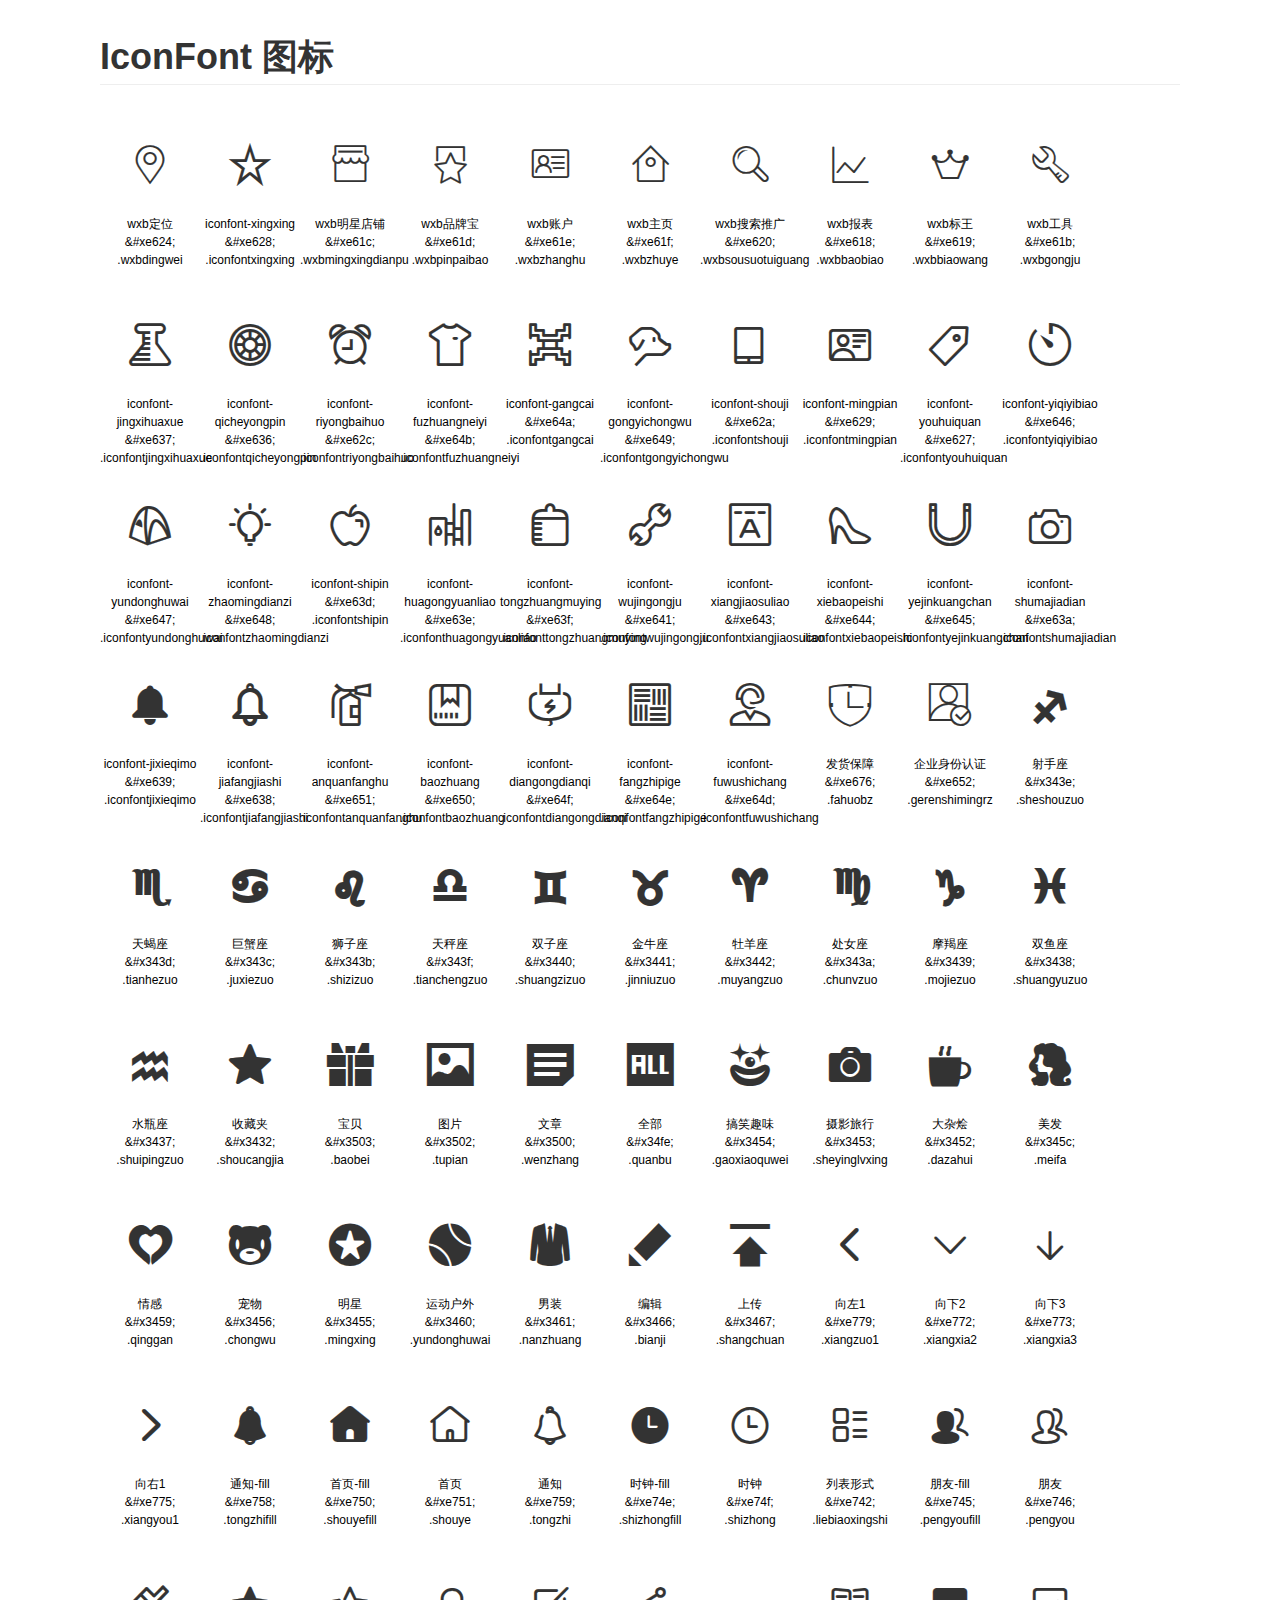
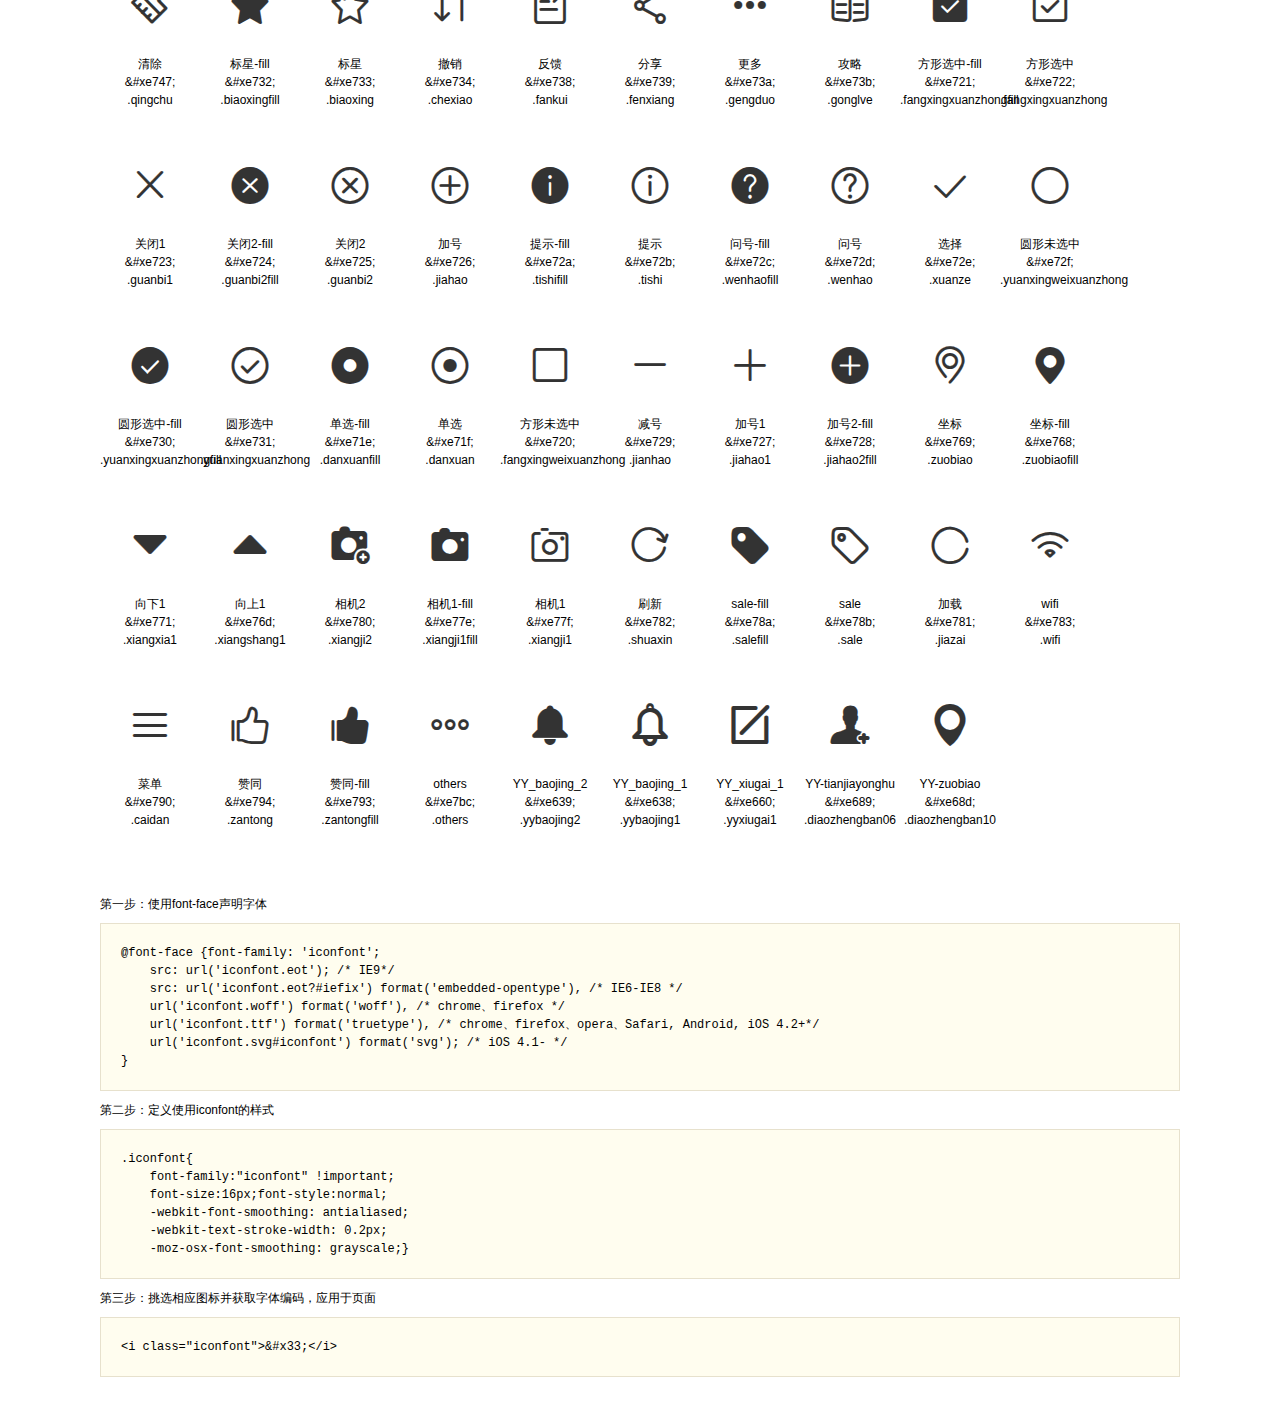
==== web-module/src/main/webapp/asset/css/font/iconfont/demo.html @ 0ee5f300 "alibaba 矢量图标" ====
<!DOCTYPE html>
<html>
<head>
    <meta charset="utf-8"/>
    <title>IconFont</title>
    <link rel="stylesheet" href="demo.css">
    <link rel="stylesheet" href="iconfont.css">
</head>
<body>
    <div class="main">
        <h1>IconFont 图标</h1>
        <ul class="icon_lists clear">
            
                <li>
                <i class="icon iconfont">&#xe624;</i>
                    <div class="name">wxb定位</div>
                    <div class="code">&amp;#xe624;</div>
                    <div class="fontclass">.wxbdingwei</div>
                </li>
            
                <li>
                <i class="icon iconfont">&#xe628;</i>
                    <div class="name">iconfont-xingxing</div>
                    <div class="code">&amp;#xe628;</div>
                    <div class="fontclass">.iconfontxingxing</div>
                </li>
            
                <li>
                <i class="icon iconfont">&#xe61c;</i>
                    <div class="name">wxb明星店铺</div>
                    <div class="code">&amp;#xe61c;</div>
                    <div class="fontclass">.wxbmingxingdianpu</div>
                </li>
            
                <li>
                <i class="icon iconfont">&#xe61d;</i>
                    <div class="name">wxb品牌宝</div>
                    <div class="code">&amp;#xe61d;</div>
                    <div class="fontclass">.wxbpinpaibao</div>
                </li>
            
                <li>
                <i class="icon iconfont">&#xe61e;</i>
                    <div class="name">wxb账户</div>
                    <div class="code">&amp;#xe61e;</div>
                    <div class="fontclass">.wxbzhanghu</div>
                </li>
            
                <li>
                <i class="icon iconfont">&#xe61f;</i>
                    <div class="name">wxb主页</div>
                    <div class="code">&amp;#xe61f;</div>
                    <div class="fontclass">.wxbzhuye</div>
                </li>
            
                <li>
                <i class="icon iconfont">&#xe620;</i>
                    <div class="name">wxb搜索推广</div>
                    <div class="code">&amp;#xe620;</div>
                    <div class="fontclass">.wxbsousuotuiguang</div>
                </li>
            
                <li>
                <i class="icon iconfont">&#xe618;</i>
                    <div class="name">wxb报表</div>
                    <div class="code">&amp;#xe618;</div>
                    <div class="fontclass">.wxbbaobiao</div>
                </li>
            
                <li>
                <i class="icon iconfont">&#xe619;</i>
                    <div class="name">wxb标王</div>
                    <div class="code">&amp;#xe619;</div>
                    <div class="fontclass">.wxbbiaowang</div>
                </li>
            
                <li>
                <i class="icon iconfont">&#xe61b;</i>
                    <div class="name">wxb工具</div>
                    <div class="code">&amp;#xe61b;</div>
                    <div class="fontclass">.wxbgongju</div>
                </li>
            
                <li>
                <i class="icon iconfont">&#xe637;</i>
                    <div class="name">iconfont-jingxihuaxue</div>
                    <div class="code">&amp;#xe637;</div>
                    <div class="fontclass">.iconfontjingxihuaxue</div>
                </li>
            
                <li>
                <i class="icon iconfont">&#xe636;</i>
                    <div class="name">iconfont-qicheyongpin</div>
                    <div class="code">&amp;#xe636;</div>
                    <div class="fontclass">.iconfontqicheyongpin</div>
                </li>
            
                <li>
                <i class="icon iconfont">&#xe62c;</i>
                    <div class="name">iconfont-riyongbaihuo</div>
                    <div class="code">&amp;#xe62c;</div>
                    <div class="fontclass">.iconfontriyongbaihuo</div>
                </li>
            
                <li>
                <i class="icon iconfont">&#xe64b;</i>
                    <div class="name">iconfont-fuzhuangneiyi</div>
                    <div class="code">&amp;#xe64b;</div>
                    <div class="fontclass">.iconfontfuzhuangneiyi</div>
                </li>
            
                <li>
                <i class="icon iconfont">&#xe64a;</i>
                    <div class="name">iconfont-gangcai</div>
                    <div class="code">&amp;#xe64a;</div>
                    <div class="fontclass">.iconfontgangcai</div>
                </li>
            
                <li>
                <i class="icon iconfont">&#xe649;</i>
                    <div class="name">iconfont-gongyichongwu</div>
                    <div class="code">&amp;#xe649;</div>
                    <div class="fontclass">.iconfontgongyichongwu</div>
                </li>
            
                <li>
                <i class="icon iconfont">&#xe62a;</i>
                    <div class="name">iconfont-shouji</div>
                    <div class="code">&amp;#xe62a;</div>
                    <div class="fontclass">.iconfontshouji</div>
                </li>
            
                <li>
                <i class="icon iconfont">&#xe629;</i>
                    <div class="name">iconfont-mingpian</div>
                    <div class="code">&amp;#xe629;</div>
                    <div class="fontclass">.iconfontmingpian</div>
                </li>
            
                <li>
                <i class="icon iconfont">&#xe627;</i>
                    <div class="name">iconfont-youhuiquan</div>
                    <div class="code">&amp;#xe627;</div>
                    <div class="fontclass">.iconfontyouhuiquan</div>
                </li>
            
                <li>
                <i class="icon iconfont">&#xe646;</i>
                    <div class="name">iconfont-yiqiyibiao</div>
                    <div class="code">&amp;#xe646;</div>
                    <div class="fontclass">.iconfontyiqiyibiao</div>
                </li>
            
                <li>
                <i class="icon iconfont">&#xe647;</i>
                    <div class="name">iconfont-yundonghuwai</div>
                    <div class="code">&amp;#xe647;</div>
                    <div class="fontclass">.iconfontyundonghuwai</div>
                </li>
            
                <li>
                <i class="icon iconfont">&#xe648;</i>
                    <div class="name">iconfont-zhaomingdianzi</div>
                    <div class="code">&amp;#xe648;</div>
                    <div class="fontclass">.iconfontzhaomingdianzi</div>
                </li>
            
                <li>
                <i class="icon iconfont">&#xe63d;</i>
                    <div class="name">iconfont-shipin</div>
                    <div class="code">&amp;#xe63d;</div>
                    <div class="fontclass">.iconfontshipin</div>
                </li>
            
                <li>
                <i class="icon iconfont">&#xe63e;</i>
                    <div class="name">iconfont-huagongyuanliao</div>
                    <div class="code">&amp;#xe63e;</div>
                    <div class="fontclass">.iconfonthuagongyuanliao</div>
                </li>
            
                <li>
                <i class="icon iconfont">&#xe63f;</i>
                    <div class="name">iconfont-tongzhuangmuying</div>
                    <div class="code">&amp;#xe63f;</div>
                    <div class="fontclass">.iconfonttongzhuangmuying</div>
                </li>
            
                <li>
                <i class="icon iconfont">&#xe641;</i>
                    <div class="name">iconfont-wujingongju</div>
                    <div class="code">&amp;#xe641;</div>
                    <div class="fontclass">.iconfontwujingongju</div>
                </li>
            
                <li>
                <i class="icon iconfont">&#xe643;</i>
                    <div class="name">iconfont-xiangjiaosuliao</div>
                    <div class="code">&amp;#xe643;</div>
                    <div class="fontclass">.iconfontxiangjiaosuliao</div>
                </li>
            
                <li>
                <i class="icon iconfont">&#xe644;</i>
                    <div class="name">iconfont-xiebaopeishi</div>
                    <div class="code">&amp;#xe644;</div>
                    <div class="fontclass">.iconfontxiebaopeishi</div>
                </li>
            
                <li>
                <i class="icon iconfont">&#xe645;</i>
                    <div class="name">iconfont-yejinkuangchan</div>
                    <div class="code">&amp;#xe645;</div>
                    <div class="fontclass">.iconfontyejinkuangchan</div>
                </li>
            
                <li>
                <i class="icon iconfont">&#xe63a;</i>
                    <div class="name">iconfont-shumajiadian</div>
                    <div class="code">&amp;#xe63a;</div>
                    <div class="fontclass">.iconfontshumajiadian</div>
                </li>
            
                <li>
                <i class="icon iconfont">&#xe639;</i>
                    <div class="name">iconfont-jixieqimo</div>
                    <div class="code">&amp;#xe639;</div>
                    <div class="fontclass">.iconfontjixieqimo</div>
                </li>
            
                <li>
                <i class="icon iconfont">&#xe638;</i>
                    <div class="name">iconfont-jiafangjiashi</div>
                    <div class="code">&amp;#xe638;</div>
                    <div class="fontclass">.iconfontjiafangjiashi</div>
                </li>
            
                <li>
                <i class="icon iconfont">&#xe651;</i>
                    <div class="name">iconfont-anquanfanghu</div>
                    <div class="code">&amp;#xe651;</div>
                    <div class="fontclass">.iconfontanquanfanghu</div>
                </li>
            
                <li>
                <i class="icon iconfont">&#xe650;</i>
                    <div class="name">iconfont-baozhuang</div>
                    <div class="code">&amp;#xe650;</div>
                    <div class="fontclass">.iconfontbaozhuang</div>
                </li>
            
                <li>
                <i class="icon iconfont">&#xe64f;</i>
                    <div class="name">iconfont-diangongdianqi</div>
                    <div class="code">&amp;#xe64f;</div>
                    <div class="fontclass">.iconfontdiangongdianqi</div>
                </li>
            
                <li>
                <i class="icon iconfont">&#xe64e;</i>
                    <div class="name">iconfont-fangzhipige</div>
                    <div class="code">&amp;#xe64e;</div>
                    <div class="fontclass">.iconfontfangzhipige</div>
                </li>
            
                <li>
                <i class="icon iconfont">&#xe64d;</i>
                    <div class="name">iconfont-fuwushichang</div>
                    <div class="code">&amp;#xe64d;</div>
                    <div class="fontclass">.iconfontfuwushichang</div>
                </li>
            
                <li>
                <i class="icon iconfont">&#xe676;</i>
                    <div class="name">发货保障</div>
                    <div class="code">&amp;#xe676;</div>
                    <div class="fontclass">.fahuobz</div>
                </li>
            
                <li>
                <i class="icon iconfont">&#xe652;</i>
                    <div class="name">企业身份认证</div>
                    <div class="code">&amp;#xe652;</div>
                    <div class="fontclass">.gerenshimingrz</div>
                </li>
            
                <li>
                <i class="icon iconfont">&#x343e;</i>
                    <div class="name">射手座</div>
                    <div class="code">&amp;#x343e;</div>
                    <div class="fontclass">.sheshouzuo</div>
                </li>
            
                <li>
                <i class="icon iconfont">&#x343d;</i>
                    <div class="name">天蝎座</div>
                    <div class="code">&amp;#x343d;</div>
                    <div class="fontclass">.tianhezuo</div>
                </li>
            
                <li>
                <i class="icon iconfont">&#x343c;</i>
                    <div class="name">巨蟹座</div>
                    <div class="code">&amp;#x343c;</div>
                    <div class="fontclass">.juxiezuo</div>
                </li>
            
                <li>
                <i class="icon iconfont">&#x343b;</i>
                    <div class="name">狮子座</div>
                    <div class="code">&amp;#x343b;</div>
                    <div class="fontclass">.shizizuo</div>
                </li>
            
                <li>
                <i class="icon iconfont">&#x343f;</i>
                    <div class="name">天秤座</div>
                    <div class="code">&amp;#x343f;</div>
                    <div class="fontclass">.tianchengzuo</div>
                </li>
            
                <li>
                <i class="icon iconfont">&#x3440;</i>
                    <div class="name">双子座</div>
                    <div class="code">&amp;#x3440;</div>
                    <div class="fontclass">.shuangzizuo</div>
                </li>
            
                <li>
                <i class="icon iconfont">&#x3441;</i>
                    <div class="name">金牛座</div>
                    <div class="code">&amp;#x3441;</div>
                    <div class="fontclass">.jinniuzuo</div>
                </li>
            
                <li>
                <i class="icon iconfont">&#x3442;</i>
                    <div class="name">牡羊座</div>
                    <div class="code">&amp;#x3442;</div>
                    <div class="fontclass">.muyangzuo</div>
                </li>
            
                <li>
                <i class="icon iconfont">&#x343a;</i>
                    <div class="name">处女座</div>
                    <div class="code">&amp;#x343a;</div>
                    <div class="fontclass">.chunvzuo</div>
                </li>
            
                <li>
                <i class="icon iconfont">&#x3439;</i>
                    <div class="name">摩羯座</div>
                    <div class="code">&amp;#x3439;</div>
                    <div class="fontclass">.mojiezuo</div>
                </li>
            
                <li>
                <i class="icon iconfont">&#x3438;</i>
                    <div class="name">双鱼座</div>
                    <div class="code">&amp;#x3438;</div>
                    <div class="fontclass">.shuangyuzuo</div>
                </li>
            
                <li>
                <i class="icon iconfont">&#x3437;</i>
                    <div class="name">水瓶座</div>
                    <div class="code">&amp;#x3437;</div>
                    <div class="fontclass">.shuipingzuo</div>
                </li>
            
                <li>
                <i class="icon iconfont">&#x3432;</i>
                    <div class="name">收藏夹</div>
                    <div class="code">&amp;#x3432;</div>
                    <div class="fontclass">.shoucangjia</div>
                </li>
            
                <li>
                <i class="icon iconfont">&#x3503;</i>
                    <div class="name">宝贝</div>
                    <div class="code">&amp;#x3503;</div>
                    <div class="fontclass">.baobei</div>
                </li>
            
                <li>
                <i class="icon iconfont">&#x3502;</i>
                    <div class="name">图片</div>
                    <div class="code">&amp;#x3502;</div>
                    <div class="fontclass">.tupian</div>
                </li>
            
                <li>
                <i class="icon iconfont">&#x3500;</i>
                    <div class="name">文章</div>
                    <div class="code">&amp;#x3500;</div>
                    <div class="fontclass">.wenzhang</div>
                </li>
            
                <li>
                <i class="icon iconfont">&#x34fe;</i>
                    <div class="name">全部</div>
                    <div class="code">&amp;#x34fe;</div>
                    <div class="fontclass">.quanbu</div>
                </li>
            
                <li>
                <i class="icon iconfont">&#x3454;</i>
                    <div class="name">搞笑趣味</div>
                    <div class="code">&amp;#x3454;</div>
                    <div class="fontclass">.gaoxiaoquwei</div>
                </li>
            
                <li>
                <i class="icon iconfont">&#x3453;</i>
                    <div class="name">摄影旅行</div>
                    <div class="code">&amp;#x3453;</div>
                    <div class="fontclass">.sheyinglvxing</div>
                </li>
            
                <li>
                <i class="icon iconfont">&#x3452;</i>
                    <div class="name">大杂烩</div>
                    <div class="code">&amp;#x3452;</div>
                    <div class="fontclass">.dazahui</div>
                </li>
            
                <li>
                <i class="icon iconfont">&#x345c;</i>
                    <div class="name">美发</div>
                    <div class="code">&amp;#x345c;</div>
                    <div class="fontclass">.meifa</div>
                </li>
            
                <li>
                <i class="icon iconfont">&#x3459;</i>
                    <div class="name">情感</div>
                    <div class="code">&amp;#x3459;</div>
                    <div class="fontclass">.qinggan</div>
                </li>
            
                <li>
                <i class="icon iconfont">&#x3456;</i>
                    <div class="name">宠物</div>
                    <div class="code">&amp;#x3456;</div>
                    <div class="fontclass">.chongwu</div>
                </li>
            
                <li>
                <i class="icon iconfont">&#x3455;</i>
                    <div class="name">明星</div>
                    <div class="code">&amp;#x3455;</div>
                    <div class="fontclass">.mingxing</div>
                </li>
            
                <li>
                <i class="icon iconfont">&#x3460;</i>
                    <div class="name">运动户外</div>
                    <div class="code">&amp;#x3460;</div>
                    <div class="fontclass">.yundonghuwai</div>
                </li>
            
                <li>
                <i class="icon iconfont">&#x3461;</i>
                    <div class="name">男装</div>
                    <div class="code">&amp;#x3461;</div>
                    <div class="fontclass">.nanzhuang</div>
                </li>
            
                <li>
                <i class="icon iconfont">&#x3466;</i>
                    <div class="name">编辑</div>
                    <div class="code">&amp;#x3466;</div>
                    <div class="fontclass">.bianji</div>
                </li>
            
                <li>
                <i class="icon iconfont">&#x3467;</i>
                    <div class="name">上传</div>
                    <div class="code">&amp;#x3467;</div>
                    <div class="fontclass">.shangchuan</div>
                </li>
            
                <li>
                <i class="icon iconfont">&#xe779;</i>
                    <div class="name">向左1</div>
                    <div class="code">&amp;#xe779;</div>
                    <div class="fontclass">.xiangzuo1</div>
                </li>
            
                <li>
                <i class="icon iconfont">&#xe772;</i>
                    <div class="name">向下2</div>
                    <div class="code">&amp;#xe772;</div>
                    <div class="fontclass">.xiangxia2</div>
                </li>
            
                <li>
                <i class="icon iconfont">&#xe773;</i>
                    <div class="name">向下3</div>
                    <div class="code">&amp;#xe773;</div>
                    <div class="fontclass">.xiangxia3</div>
                </li>
            
                <li>
                <i class="icon iconfont">&#xe775;</i>
                    <div class="name">向右1</div>
                    <div class="code">&amp;#xe775;</div>
                    <div class="fontclass">.xiangyou1</div>
                </li>
            
                <li>
                <i class="icon iconfont">&#xe758;</i>
                    <div class="name">通知-fill</div>
                    <div class="code">&amp;#xe758;</div>
                    <div class="fontclass">.tongzhifill</div>
                </li>
            
                <li>
                <i class="icon iconfont">&#xe750;</i>
                    <div class="name">首页-fill</div>
                    <div class="code">&amp;#xe750;</div>
                    <div class="fontclass">.shouyefill</div>
                </li>
            
                <li>
                <i class="icon iconfont">&#xe751;</i>
                    <div class="name">首页</div>
                    <div class="code">&amp;#xe751;</div>
                    <div class="fontclass">.shouye</div>
                </li>
            
                <li>
                <i class="icon iconfont">&#xe759;</i>
                    <div class="name">通知</div>
                    <div class="code">&amp;#xe759;</div>
                    <div class="fontclass">.tongzhi</div>
                </li>
            
                <li>
                <i class="icon iconfont">&#xe74e;</i>
                    <div class="name">时钟-fill</div>
                    <div class="code">&amp;#xe74e;</div>
                    <div class="fontclass">.shizhongfill</div>
                </li>
            
                <li>
                <i class="icon iconfont">&#xe74f;</i>
                    <div class="name">时钟</div>
                    <div class="code">&amp;#xe74f;</div>
                    <div class="fontclass">.shizhong</div>
                </li>
            
                <li>
                <i class="icon iconfont">&#xe742;</i>
                    <div class="name">列表形式</div>
                    <div class="code">&amp;#xe742;</div>
                    <div class="fontclass">.liebiaoxingshi</div>
                </li>
            
                <li>
                <i class="icon iconfont">&#xe745;</i>
                    <div class="name">朋友-fill</div>
                    <div class="code">&amp;#xe745;</div>
                    <div class="fontclass">.pengyoufill</div>
                </li>
            
                <li>
                <i class="icon iconfont">&#xe746;</i>
                    <div class="name">朋友</div>
                    <div class="code">&amp;#xe746;</div>
                    <div class="fontclass">.pengyou</div>
                </li>
            
                <li>
                <i class="icon iconfont">&#xe747;</i>
                    <div class="name">清除</div>
                    <div class="code">&amp;#xe747;</div>
                    <div class="fontclass">.qingchu</div>
                </li>
            
                <li>
                <i class="icon iconfont">&#xe732;</i>
                    <div class="name">标星-fill</div>
                    <div class="code">&amp;#xe732;</div>
                    <div class="fontclass">.biaoxingfill</div>
                </li>
            
                <li>
                <i class="icon iconfont">&#xe733;</i>
                    <div class="name">标星</div>
                    <div class="code">&amp;#xe733;</div>
                    <div class="fontclass">.biaoxing</div>
                </li>
            
                <li>
                <i class="icon iconfont">&#xe734;</i>
                    <div class="name">撤销</div>
                    <div class="code">&amp;#xe734;</div>
                    <div class="fontclass">.chexiao</div>
                </li>
            
                <li>
                <i class="icon iconfont">&#xe738;</i>
                    <div class="name">反馈</div>
                    <div class="code">&amp;#xe738;</div>
                    <div class="fontclass">.fankui</div>
                </li>
            
                <li>
                <i class="icon iconfont">&#xe739;</i>
                    <div class="name">分享</div>
                    <div class="code">&amp;#xe739;</div>
                    <div class="fontclass">.fenxiang</div>
                </li>
            
                <li>
                <i class="icon iconfont">&#xe73a;</i>
                    <div class="name">更多</div>
                    <div class="code">&amp;#xe73a;</div>
                    <div class="fontclass">.gengduo</div>
                </li>
            
                <li>
                <i class="icon iconfont">&#xe73b;</i>
                    <div class="name">攻略</div>
                    <div class="code">&amp;#xe73b;</div>
                    <div class="fontclass">.gonglve</div>
                </li>
            
                <li>
                <i class="icon iconfont">&#xe721;</i>
                    <div class="name">方形选中-fill</div>
                    <div class="code">&amp;#xe721;</div>
                    <div class="fontclass">.fangxingxuanzhongfill</div>
                </li>
            
                <li>
                <i class="icon iconfont">&#xe722;</i>
                    <div class="name">方形选中</div>
                    <div class="code">&amp;#xe722;</div>
                    <div class="fontclass">.fangxingxuanzhong</div>
                </li>
            
                <li>
                <i class="icon iconfont">&#xe723;</i>
                    <div class="name">关闭1</div>
                    <div class="code">&amp;#xe723;</div>
                    <div class="fontclass">.guanbi1</div>
                </li>
            
                <li>
                <i class="icon iconfont">&#xe724;</i>
                    <div class="name">关闭2-fill</div>
                    <div class="code">&amp;#xe724;</div>
                    <div class="fontclass">.guanbi2fill</div>
                </li>
            
                <li>
                <i class="icon iconfont">&#xe725;</i>
                    <div class="name">关闭2</div>
                    <div class="code">&amp;#xe725;</div>
                    <div class="fontclass">.guanbi2</div>
                </li>
            
                <li>
                <i class="icon iconfont">&#xe726;</i>
                    <div class="name">加号</div>
                    <div class="code">&amp;#xe726;</div>
                    <div class="fontclass">.jiahao</div>
                </li>
            
                <li>
                <i class="icon iconfont">&#xe72a;</i>
                    <div class="name">提示-fill</div>
                    <div class="code">&amp;#xe72a;</div>
                    <div class="fontclass">.tishifill</div>
                </li>
            
                <li>
                <i class="icon iconfont">&#xe72b;</i>
                    <div class="name">提示</div>
                    <div class="code">&amp;#xe72b;</div>
                    <div class="fontclass">.tishi</div>
                </li>
            
                <li>
                <i class="icon iconfont">&#xe72c;</i>
                    <div class="name">问号-fill</div>
                    <div class="code">&amp;#xe72c;</div>
                    <div class="fontclass">.wenhaofill</div>
                </li>
            
                <li>
                <i class="icon iconfont">&#xe72d;</i>
                    <div class="name">问号</div>
                    <div class="code">&amp;#xe72d;</div>
                    <div class="fontclass">.wenhao</div>
                </li>
            
                <li>
                <i class="icon iconfont">&#xe72e;</i>
                    <div class="name">选择</div>
                    <div class="code">&amp;#xe72e;</div>
                    <div class="fontclass">.xuanze</div>
                </li>
            
                <li>
                <i class="icon iconfont">&#xe72f;</i>
                    <div class="name">圆形未选中</div>
                    <div class="code">&amp;#xe72f;</div>
                    <div class="fontclass">.yuanxingweixuanzhong</div>
                </li>
            
                <li>
                <i class="icon iconfont">&#xe730;</i>
                    <div class="name">圆形选中-fill</div>
                    <div class="code">&amp;#xe730;</div>
                    <div class="fontclass">.yuanxingxuanzhongfill</div>
                </li>
            
                <li>
                <i class="icon iconfont">&#xe731;</i>
                    <div class="name">圆形选中</div>
                    <div class="code">&amp;#xe731;</div>
                    <div class="fontclass">.yuanxingxuanzhong</div>
                </li>
            
                <li>
                <i class="icon iconfont">&#xe71e;</i>
                    <div class="name">单选-fill</div>
                    <div class="code">&amp;#xe71e;</div>
                    <div class="fontclass">.danxuanfill</div>
                </li>
            
                <li>
                <i class="icon iconfont">&#xe71f;</i>
                    <div class="name">单选</div>
                    <div class="code">&amp;#xe71f;</div>
                    <div class="fontclass">.danxuan</div>
                </li>
            
                <li>
                <i class="icon iconfont">&#xe720;</i>
                    <div class="name">方形未选中</div>
                    <div class="code">&amp;#xe720;</div>
                    <div class="fontclass">.fangxingweixuanzhong</div>
                </li>
            
                <li>
                <i class="icon iconfont">&#xe729;</i>
                    <div class="name">减号</div>
                    <div class="code">&amp;#xe729;</div>
                    <div class="fontclass">.jianhao</div>
                </li>
            
                <li>
                <i class="icon iconfont">&#xe727;</i>
                    <div class="name">加号1</div>
                    <div class="code">&amp;#xe727;</div>
                    <div class="fontclass">.jiahao1</div>
                </li>
            
                <li>
                <i class="icon iconfont">&#xe728;</i>
                    <div class="name">加号2-fill</div>
                    <div class="code">&amp;#xe728;</div>
                    <div class="fontclass">.jiahao2fill</div>
                </li>
            
                <li>
                <i class="icon iconfont">&#xe769;</i>
                    <div class="name">坐标</div>
                    <div class="code">&amp;#xe769;</div>
                    <div class="fontclass">.zuobiao</div>
                </li>
            
                <li>
                <i class="icon iconfont">&#xe768;</i>
                    <div class="name">坐标-fill</div>
                    <div class="code">&amp;#xe768;</div>
                    <div class="fontclass">.zuobiaofill</div>
                </li>
            
                <li>
                <i class="icon iconfont">&#xe771;</i>
                    <div class="name">向下1</div>
                    <div class="code">&amp;#xe771;</div>
                    <div class="fontclass">.xiangxia1</div>
                </li>
            
                <li>
                <i class="icon iconfont">&#xe76d;</i>
                    <div class="name">向上1</div>
                    <div class="code">&amp;#xe76d;</div>
                    <div class="fontclass">.xiangshang1</div>
                </li>
            
                <li>
                <i class="icon iconfont">&#xe780;</i>
                    <div class="name">相机2</div>
                    <div class="code">&amp;#xe780;</div>
                    <div class="fontclass">.xiangji2</div>
                </li>
            
                <li>
                <i class="icon iconfont">&#xe77e;</i>
                    <div class="name">相机1-fill</div>
                    <div class="code">&amp;#xe77e;</div>
                    <div class="fontclass">.xiangji1fill</div>
                </li>
            
                <li>
                <i class="icon iconfont">&#xe77f;</i>
                    <div class="name">相机1</div>
                    <div class="code">&amp;#xe77f;</div>
                    <div class="fontclass">.xiangji1</div>
                </li>
            
                <li>
                <i class="icon iconfont">&#xe782;</i>
                    <div class="name">刷新</div>
                    <div class="code">&amp;#xe782;</div>
                    <div class="fontclass">.shuaxin</div>
                </li>
            
                <li>
                <i class="icon iconfont">&#xe78a;</i>
                    <div class="name">sale-fill</div>
                    <div class="code">&amp;#xe78a;</div>
                    <div class="fontclass">.salefill</div>
                </li>
            
                <li>
                <i class="icon iconfont">&#xe78b;</i>
                    <div class="name">sale</div>
                    <div class="code">&amp;#xe78b;</div>
                    <div class="fontclass">.sale</div>
                </li>
            
                <li>
                <i class="icon iconfont">&#xe781;</i>
                    <div class="name">加载</div>
                    <div class="code">&amp;#xe781;</div>
                    <div class="fontclass">.jiazai</div>
                </li>
            
                <li>
                <i class="icon iconfont">&#xe783;</i>
                    <div class="name">wifi</div>
                    <div class="code">&amp;#xe783;</div>
                    <div class="fontclass">.wifi</div>
                </li>
            
                <li>
                <i class="icon iconfont">&#xe790;</i>
                    <div class="name">菜单</div>
                    <div class="code">&amp;#xe790;</div>
                    <div class="fontclass">.caidan</div>
                </li>
            
                <li>
                <i class="icon iconfont">&#xe794;</i>
                    <div class="name">赞同</div>
                    <div class="code">&amp;#xe794;</div>
                    <div class="fontclass">.zantong</div>
                </li>
            
                <li>
                <i class="icon iconfont">&#xe793;</i>
                    <div class="name">赞同-fill</div>
                    <div class="code">&amp;#xe793;</div>
                    <div class="fontclass">.zantongfill</div>
                </li>
            
                <li>
                <i class="icon iconfont">&#xe7bc;</i>
                    <div class="name">others</div>
                    <div class="code">&amp;#xe7bc;</div>
                    <div class="fontclass">.others</div>
                </li>
            
                <li>
                <i class="icon iconfont">&#xe639;</i>
                    <div class="name">YY_baojing_2</div>
                    <div class="code">&amp;#xe639;</div>
                    <div class="fontclass">.yybaojing2</div>
                </li>
            
                <li>
                <i class="icon iconfont">&#xe638;</i>
                    <div class="name">YY_baojing_1</div>
                    <div class="code">&amp;#xe638;</div>
                    <div class="fontclass">.yybaojing1</div>
                </li>
            
                <li>
                <i class="icon iconfont">&#xe660;</i>
                    <div class="name">YY_xiugai_1</div>
                    <div class="code">&amp;#xe660;</div>
                    <div class="fontclass">.yyxiugai1</div>
                </li>
            
                <li>
                <i class="icon iconfont">&#xe689;</i>
                    <div class="name">YY-tianjiayonghu</div>
                    <div class="code">&amp;#xe689;</div>
                    <div class="fontclass">.diaozhengban06</div>
                </li>
            
                <li>
                <i class="icon iconfont">&#xe68d;</i>
                    <div class="name">YY-zuobiao</div>
                    <div class="code">&amp;#xe68d;</div>
                    <div class="fontclass">.diaozhengban10</div>
                </li>
            
        </ul>


        <div class="helps">
            第一步：使用font-face声明字体
            <pre>
@font-face {font-family: 'iconfont';
    src: url('iconfont.eot'); /* IE9*/
    src: url('iconfont.eot?#iefix') format('embedded-opentype'), /* IE6-IE8 */
    url('iconfont.woff') format('woff'), /* chrome、firefox */
    url('iconfont.ttf') format('truetype'), /* chrome、firefox、opera、Safari, Android, iOS 4.2+*/
    url('iconfont.svg#iconfont') format('svg'); /* iOS 4.1- */
}
</pre>
第二步：定义使用iconfont的样式
            <pre>
.iconfont{
    font-family:"iconfont" !important;
    font-size:16px;font-style:normal;
    -webkit-font-smoothing: antialiased;
    -webkit-text-stroke-width: 0.2px;
    -moz-osx-font-smoothing: grayscale;}
</pre>
第三步：挑选相应图标并获取字体编码，应用于页面
<pre>
&lt;i class="iconfont"&gt;&amp;#x33;&lt;/i&gt;
</pre>
        </div>

    </div>
</body>
</html>
---- web-module/src/main/webapp/asset/css/font/iconfont/demo.css ----
*{margin: 0;padding: 0;list-style: none;}
/*
KISSY CSS Reset
理念：1. reset 的目的不是清除浏览器的默认样式，这仅是部分工作。清除和重置是紧密不可分的。
2. reset 的目的不是让默认样式在所有浏览器下一致，而是减少默认样式有可能带来的问题。
3. reset 期望提供一套普适通用的基础样式。但没有银弹，推荐根据具体需求，裁剪和修改后再使用。
特色：1. 适应中文；2. 基于最新主流浏览器。
维护：玉伯<lifesinger@gmail.com>, 正淳<ragecarrier@gmail.com>
 */

/** 清除内外边距 **/
body, h1, h2, h3, h4, h5, h6, hr, p, blockquote, /* structural elements 结构元素 */
dl, dt, dd, ul, ol, li, /* list elements 列表元素 */
pre, /* text formatting elements 文本格式元素 */
form, fieldset, legend, button, input, textarea, /* form elements 表单元素 */
th, td /* table elements 表格元素 */ {
  margin: 0;
  padding: 0;
}

/** 设置默认字体 **/
body,
button, input, select, textarea /* for ie */ {
  font: 12px/1.5 tahoma, arial, \5b8b\4f53, sans-serif;
}
h1, h2, h3, h4, h5, h6 { font-size: 100%; }
address, cite, dfn, em, var { font-style: normal; } /* 将斜体扶正 */
code, kbd, pre, samp { font-family: courier new, courier, monospace; } /* 统一等宽字体 */
small { font-size: 12px; } /* 小于 12px 的中文很难阅读，让 small 正常化 */

/** 重置列表元素 **/
ul, ol { list-style: none; }

/** 重置文本格式元素 **/
a { text-decoration: none; }
a:hover { text-decoration: underline; }


/** 重置表单元素 **/
legend { color: #000; } /* for ie6 */
fieldset, img { border: 0; } /* img 搭车：让链接里的 img 无边框 */
button, input, select, textarea { font-size: 100%; } /* 使得表单元素在 ie 下能继承字体大小 */
/* 注：optgroup 无法扶正 */

/** 重置表格元素 **/
table { border-collapse: collapse; border-spacing: 0; }

/* 清除浮动 */
.ks-clear:after, .clear:after {
  content: '\20';
  display: block;
  height: 0;
  clear: both;
}
.ks-clear, .clear {
  *zoom: 1;
}

.main {padding: 30px 100px;}
.main h1{font-size:36px; color:#333; text-align:left;margin-bottom:30px; border-bottom: 1px solid #eee;}

.helps{margin-top:40px;}
.helps pre{
  padding:20px;
  margin:10px 0;
  border:solid 1px #e7e1cd;
  background-color: #fffdef;
  overflow: auto;
}

.icon_lists li{
  float:left;
  width: 100px;
  height:180px;
  text-align: center;
}
.icon_lists .icon{
  font-size: 42px;
  line-height: 100px;
  margin: 10px 0;
  color:#333;
  -webkit-transition: font-size 0.25s ease-out 0s;
  -moz-transition: font-size 0.25s ease-out 0s;
  transition: font-size 0.25s ease-out 0s;

}
.icon_lists .icon:hover{
  font-size: 100px;
}
---- web-module/src/main/webapp/asset/css/font/iconfont/iconfont.css ----
@font-face {font-family: "iconfont";
  src: url('iconfont.eot?t=1467253255'); /* IE9*/
  src: url('iconfont.eot?t=1467253255#iefix') format('embedded-opentype'), /* IE6-IE8 */
  url('iconfont.woff?t=1467253255') format('woff'), /* chrome, firefox */
  url('iconfont.ttf?t=1467253255') format('truetype'), /* chrome, firefox, opera, Safari, Android, iOS 4.2+*/
  url('iconfont.svg?t=1467253255#iconfont') format('svg'); /* iOS 4.1- */
}

.iconfont {
  font-family:"iconfont" !important;
  font-size:16px;
  font-style:normal;
  -webkit-font-smoothing: antialiased;
  -webkit-text-stroke-width: 0.2px;
  -moz-osx-font-smoothing: grayscale;
}
.icon-wxbdingwei:before { content: "\e624"; }
.icon-iconfontxingxing:before { content: "\e628"; }
.icon-wxbmingxingdianpu:before { content: "\e61c"; }
.icon-wxbpinpaibao:before { content: "\e61d"; }
.icon-wxbzhanghu:before { content: "\e61e"; }
.icon-wxbzhuye:before { content: "\e61f"; }
.icon-wxbsousuotuiguang:before { content: "\e620"; }
.icon-wxbbaobiao:before { content: "\e618"; }
.icon-wxbbiaowang:before { content: "\e619"; }
.icon-wxbgongju:before { content: "\e61b"; }
.icon-iconfontjingxihuaxue:before { content: "\e637"; }
.icon-iconfontqicheyongpin:before { content: "\e636"; }
.icon-iconfontriyongbaihuo:before { content: "\e62c"; }
.icon-iconfontfuzhuangneiyi:before { content: "\e64b"; }
.icon-iconfontgangcai:before { content: "\e64a"; }
.icon-iconfontgongyichongwu:before { content: "\e649"; }
.icon-iconfontshouji:before { content: "\e62a"; }
.icon-iconfontmingpian:before { content: "\e629"; }
.icon-iconfontyouhuiquan:before { content: "\e627"; }
.icon-iconfontyiqiyibiao:before { content: "\e646"; }
.icon-iconfontyundonghuwai:before { content: "\e647"; }
.icon-iconfontzhaomingdianzi:before { content: "\e648"; }
.icon-iconfontshipin:before { content: "\e63d"; }
.icon-iconfonthuagongyuanliao:before { content: "\e63e"; }
.icon-iconfonttongzhuangmuying:before { content: "\e63f"; }
.icon-iconfontwujingongju:before { content: "\e641"; }
.icon-iconfontxiangjiaosuliao:before { content: "\e643"; }
.icon-iconfontxiebaopeishi:before { content: "\e644"; }
.icon-iconfontyejinkuangchan:before { content: "\e645"; }
.icon-iconfontshumajiadian:before { content: "\e63a"; }
.icon-iconfontjixieqimo:before { content: "\e639"; }
.icon-iconfontjiafangjiashi:before { content: "\e638"; }
.icon-iconfontanquanfanghu:before { content: "\e651"; }
.icon-iconfontbaozhuang:before { content: "\e650"; }
.icon-iconfontdiangongdianqi:before { content: "\e64f"; }
.icon-iconfontfangzhipige:before { content: "\e64e"; }
.icon-iconfontfuwushichang:before { content: "\e64d"; }
.icon-fahuobz:before { content: "\e676"; }
.icon-gerenshimingrz:before { content: "\e652"; }
.icon-sheshouzuo:before { content: "\343e"; }
.icon-tianhezuo:before { content: "\343d"; }
.icon-juxiezuo:before { content: "\343c"; }
.icon-shizizuo:before { content: "\343b"; }
.icon-tianchengzuo:before { content: "\343f"; }
.icon-shuangzizuo:before { content: "\3440"; }
.icon-jinniuzuo:before { content: "\3441"; }
.icon-muyangzuo:before { content: "\3442"; }
.icon-chunvzuo:before { content: "\343a"; }
.icon-mojiezuo:before { content: "\3439"; }
.icon-shuangyuzuo:before { content: "\3438"; }
.icon-shuipingzuo:before { content: "\3437"; }
.icon-shoucangjia:before { content: "\3432"; }
.icon-baobei:before { content: "\3503"; }
.icon-tupian:before { content: "\3502"; }
.icon-wenzhang:before { content: "\3500"; }
.icon-quanbu:before { content: "\34fe"; }
.icon-gaoxiaoquwei:before { content: "\3454"; }
.icon-sheyinglvxing:before { content: "\3453"; }
.icon-dazahui:before { content: "\3452"; }
.icon-meifa:before { content: "\345c"; }
.icon-qinggan:before { content: "\3459"; }
.icon-chongwu:before { content: "\3456"; }
.icon-mingxing:before { content: "\3455"; }
.icon-yundonghuwai:before { content: "\3460"; }
.icon-nanzhuang:before { content: "\3461"; }
.icon-bianji:before { content: "\3466"; }
.icon-shangchuan:before { content: "\3467"; }
.icon-xiangzuo1:before { content: "\e779"; }
.icon-xiangxia2:before { content: "\e772"; }
.icon-xiangxia3:before { content: "\e773"; }
.icon-xiangyou1:before { content: "\e775"; }
.icon-tongzhifill:before { content: "\e758"; }
.icon-shouyefill:before { content: "\e750"; }
.icon-shouye:before { content: "\e751"; }
.icon-tongzhi:before { content: "\e759"; }
.icon-shizhongfill:before { content: "\e74e"; }
.icon-shizhong:before { content: "\e74f"; }
.icon-liebiaoxingshi:before { content: "\e742"; }
.icon-pengyoufill:before { content: "\e745"; }
.icon-pengyou:before { content: "\e746"; }
.icon-qingchu:before { content: "\e747"; }
.icon-biaoxingfill:before { content: "\e732"; }
.icon-biaoxing:before { content: "\e733"; }
.icon-chexiao:before { content: "\e734"; }
.icon-fankui:before { content: "\e738"; }
.icon-fenxiang:before { content: "\e739"; }
.icon-gengduo:before { content: "\e73a"; }
.icon-gonglve:before { content: "\e73b"; }
.icon-fangxingxuanzhongfill:before { content: "\e721"; }
.icon-fangxingxuanzhong:before { content: "\e722"; }
.icon-guanbi1:before { content: "\e723"; }
.icon-guanbi2fill:before { content: "\e724"; }
.icon-guanbi2:before { content: "\e725"; }
.icon-jiahao:before { content: "\e726"; }
.icon-tishifill:before { content: "\e72a"; }
.icon-tishi:before { content: "\e72b"; }
.icon-wenhaofill:before { content: "\e72c"; }
.icon-wenhao:before { content: "\e72d"; }
.icon-xuanze:before { content: "\e72e"; }
.icon-yuanxingweixuanzhong:before { content: "\e72f"; }
.icon-yuanxingxuanzhongfill:before { content: "\e730"; }
.icon-yuanxingxuanzhong:before { content: "\e731"; }
.icon-danxuanfill:before { content: "\e71e"; }
.icon-danxuan:before { content: "\e71f"; }
.icon-fangxingweixuanzhong:before { content: "\e720"; }
.icon-jianhao:before { content: "\e729"; }
.icon-jiahao1:before { content: "\e727"; }
.icon-jiahao2fill:before { content: "\e728"; }
.icon-zuobiao:before { content: "\e769"; }
.icon-zuobiaofill:before { content: "\e768"; }
.icon-xiangxia1:before { content: "\e771"; }
.icon-xiangshang1:before { content: "\e76d"; }
.icon-xiangji2:before { content: "\e780"; }
.icon-xiangji1fill:before { content: "\e77e"; }
.icon-xiangji1:before { content: "\e77f"; }
.icon-shuaxin:before { content: "\e782"; }
.icon-salefill:before { content: "\e78a"; }
.icon-sale:before { content: "\e78b"; }
.icon-jiazai:before { content: "\e781"; }
.icon-wifi:before { content: "\e783"; }
.icon-caidan:before { content: "\e790"; }
.icon-zantong:before { content: "\e794"; }
.icon-zantongfill:before { content: "\e793"; }
.icon-others:before { content: "\e7bc"; }
.icon-yybaojing2:before { content: "\e639"; }
.icon-yybaojing1:before { content: "\e638"; }
.icon-yyxiugai1:before { content: "\e660"; }
.icon-diaozhengban06:before { content: "\e689"; }
.icon-diaozhengban10:before { content: "\e68d"; }
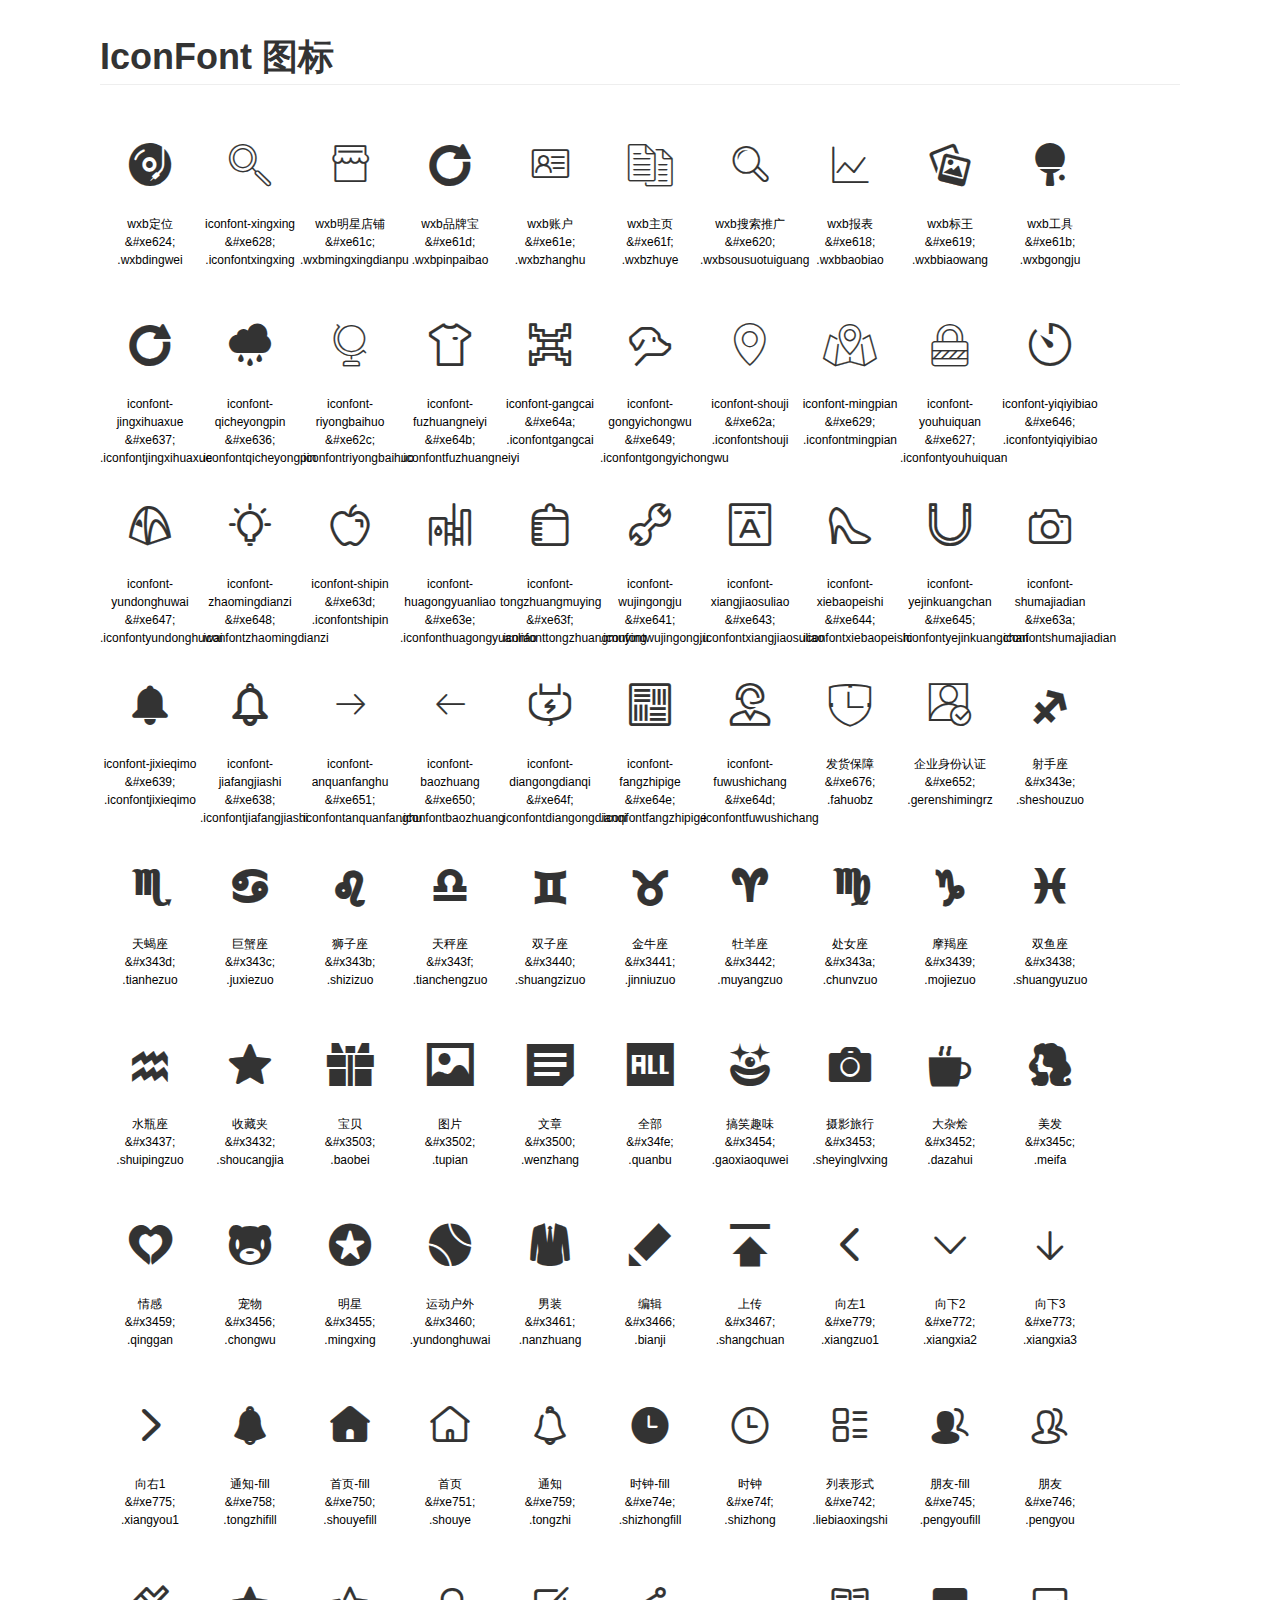
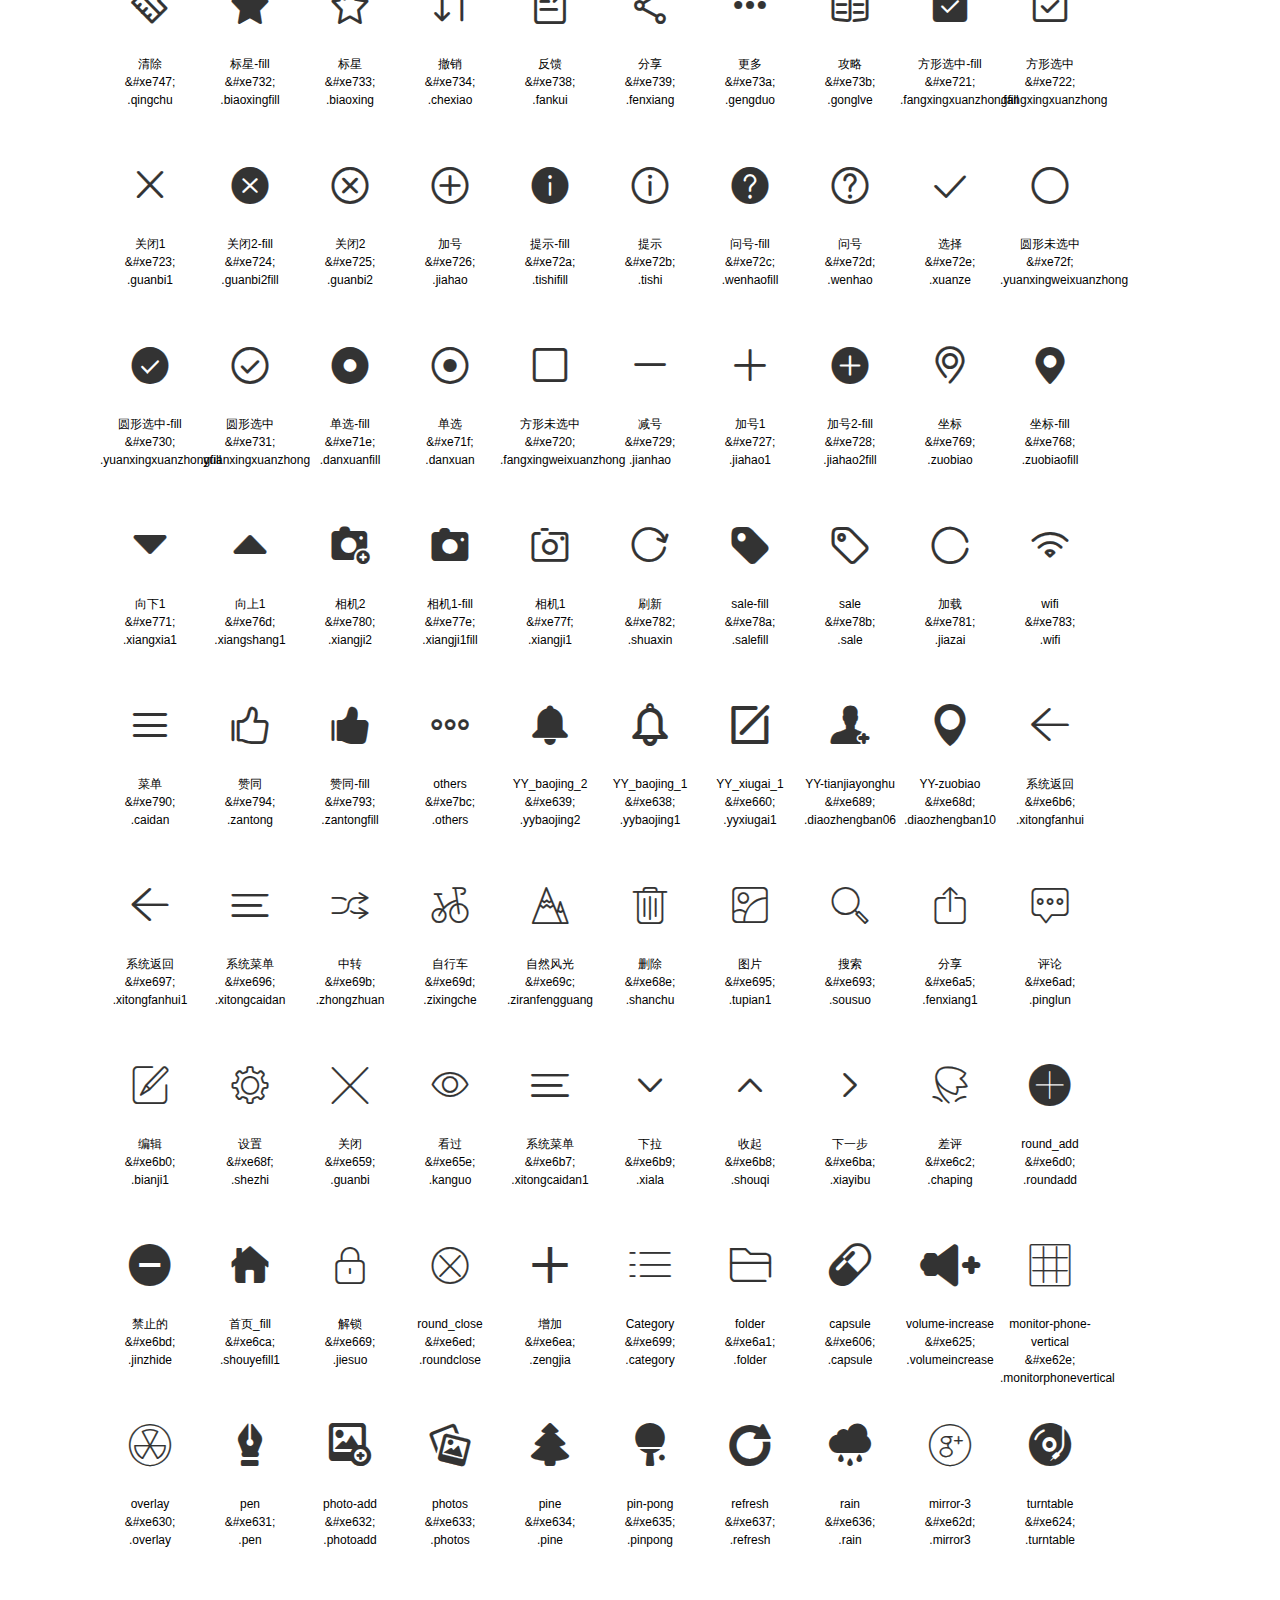
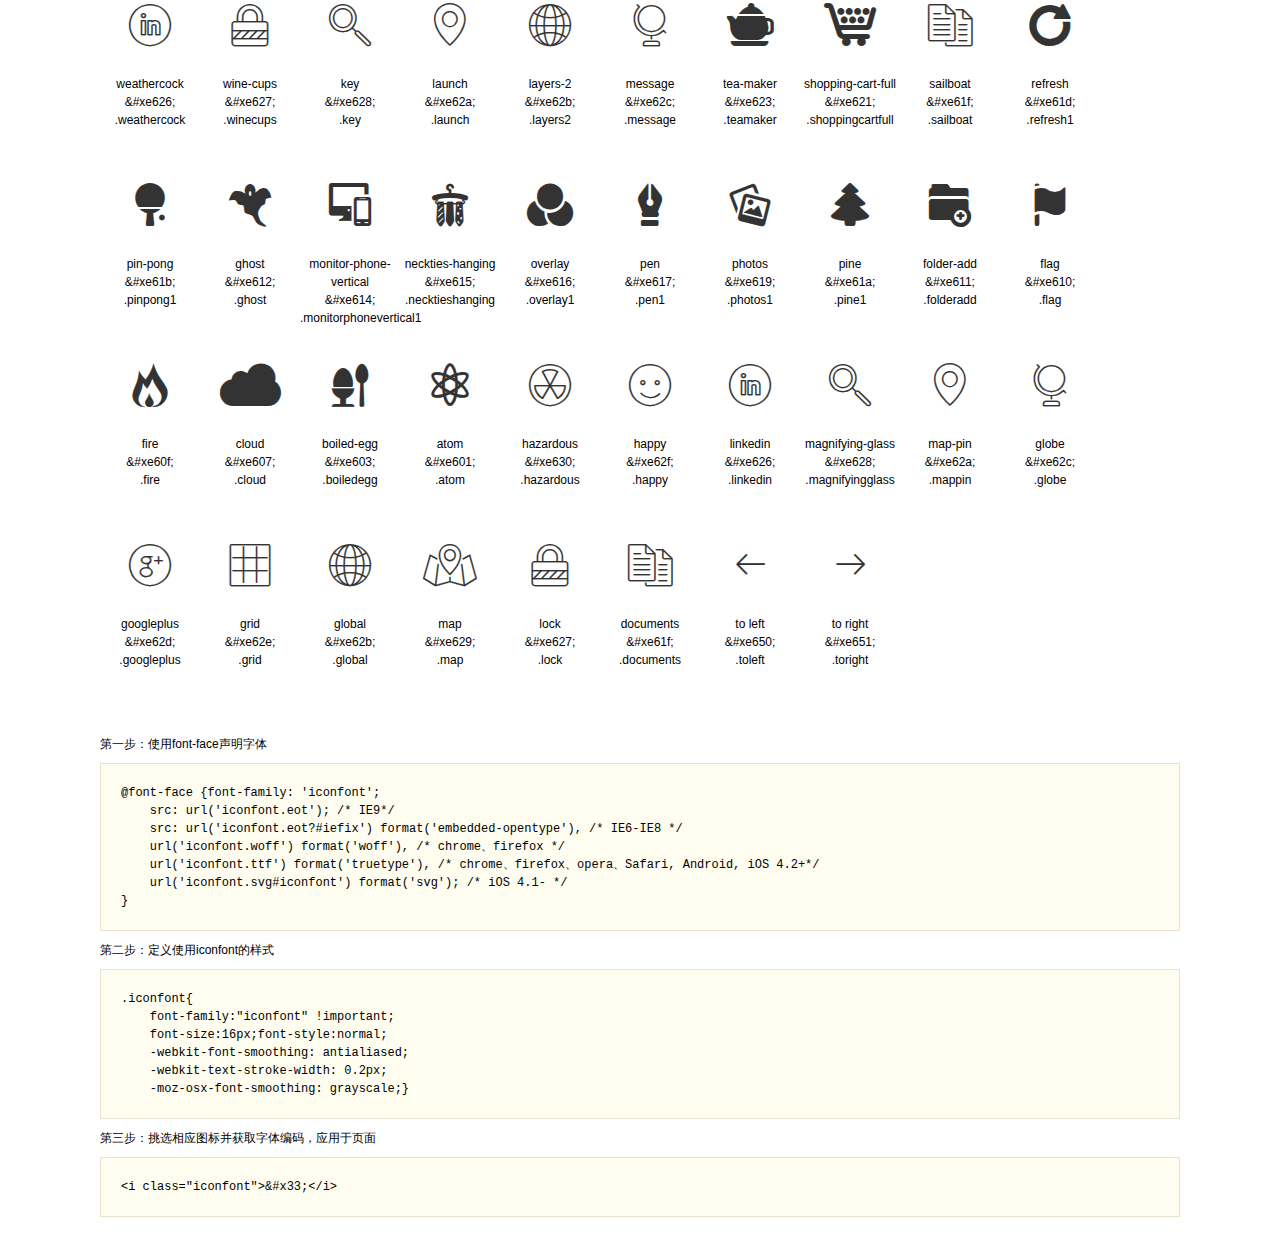
==== commit 10241d43: "添加了一个页面,可以发表自己心情历程的页面" ====
--- a/web-module/src/main/webapp/asset/css/font/iconfont/demo.html
+++ b/web-module/src/main/webapp/asset/css/font/iconfont/demo.html
@@ -913,6 +913,559 @@
                     <div class="name">YY-zuobiao</div>
                     <div class="code">&amp;#xe68d;</div>
                     <div class="fontclass">.diaozhengban10</div>
+                </li>
+            
+                <li>
+                <i class="icon iconfont">&#xe6b6;</i>
+                    <div class="name">系统返回</div>
+                    <div class="code">&amp;#xe6b6;</div>
+                    <div class="fontclass">.xitongfanhui</div>
+                </li>
+            
+                <li>
+                <i class="icon iconfont">&#xe697;</i>
+                    <div class="name">系统返回</div>
+                    <div class="code">&amp;#xe697;</div>
+                    <div class="fontclass">.xitongfanhui1</div>
+                </li>
+            
+                <li>
+                <i class="icon iconfont">&#xe696;</i>
+                    <div class="name">系统菜单</div>
+                    <div class="code">&amp;#xe696;</div>
+                    <div class="fontclass">.xitongcaidan</div>
+                </li>
+            
+                <li>
+                <i class="icon iconfont">&#xe69b;</i>
+                    <div class="name">中转</div>
+                    <div class="code">&amp;#xe69b;</div>
+                    <div class="fontclass">.zhongzhuan</div>
+                </li>
+            
+                <li>
+                <i class="icon iconfont">&#xe69d;</i>
+                    <div class="name">自行车</div>
+                    <div class="code">&amp;#xe69d;</div>
+                    <div class="fontclass">.zixingche</div>
+                </li>
+            
+                <li>
+                <i class="icon iconfont">&#xe69c;</i>
+                    <div class="name">自然风光</div>
+                    <div class="code">&amp;#xe69c;</div>
+                    <div class="fontclass">.ziranfengguang</div>
+                </li>
+            
+                <li>
+                <i class="icon iconfont">&#xe68e;</i>
+                    <div class="name">删除</div>
+                    <div class="code">&amp;#xe68e;</div>
+                    <div class="fontclass">.shanchu</div>
+                </li>
+            
+                <li>
+                <i class="icon iconfont">&#xe695;</i>
+                    <div class="name">图片</div>
+                    <div class="code">&amp;#xe695;</div>
+                    <div class="fontclass">.tupian1</div>
+                </li>
+            
+                <li>
+                <i class="icon iconfont">&#xe693;</i>
+                    <div class="name">搜索</div>
+                    <div class="code">&amp;#xe693;</div>
+                    <div class="fontclass">.sousuo</div>
+                </li>
+            
+                <li>
+                <i class="icon iconfont">&#xe6a5;</i>
+                    <div class="name">分享</div>
+                    <div class="code">&amp;#xe6a5;</div>
+                    <div class="fontclass">.fenxiang1</div>
+                </li>
+            
+                <li>
+                <i class="icon iconfont">&#xe6ad;</i>
+                    <div class="name">评论</div>
+                    <div class="code">&amp;#xe6ad;</div>
+                    <div class="fontclass">.pinglun</div>
+                </li>
+            
+                <li>
+                <i class="icon iconfont">&#xe6b0;</i>
+                    <div class="name">编辑</div>
+                    <div class="code">&amp;#xe6b0;</div>
+                    <div class="fontclass">.bianji1</div>
+                </li>
+            
+                <li>
+                <i class="icon iconfont">&#xe68f;</i>
+                    <div class="name">设置</div>
+                    <div class="code">&amp;#xe68f;</div>
+                    <div class="fontclass">.shezhi</div>
+                </li>
+            
+                <li>
+                <i class="icon iconfont">&#xe659;</i>
+                    <div class="name">关闭</div>
+                    <div class="code">&amp;#xe659;</div>
+                    <div class="fontclass">.guanbi</div>
+                </li>
+            
+                <li>
+                <i class="icon iconfont">&#xe65e;</i>
+                    <div class="name">看过</div>
+                    <div class="code">&amp;#xe65e;</div>
+                    <div class="fontclass">.kanguo</div>
+                </li>
+            
+                <li>
+                <i class="icon iconfont">&#xe6b7;</i>
+                    <div class="name">系统菜单</div>
+                    <div class="code">&amp;#xe6b7;</div>
+                    <div class="fontclass">.xitongcaidan1</div>
+                </li>
+            
+                <li>
+                <i class="icon iconfont">&#xe6b9;</i>
+                    <div class="name">下拉</div>
+                    <div class="code">&amp;#xe6b9;</div>
+                    <div class="fontclass">.xiala</div>
+                </li>
+            
+                <li>
+                <i class="icon iconfont">&#xe6b8;</i>
+                    <div class="name">收起</div>
+                    <div class="code">&amp;#xe6b8;</div>
+                    <div class="fontclass">.shouqi</div>
+                </li>
+            
+                <li>
+                <i class="icon iconfont">&#xe6ba;</i>
+                    <div class="name">下一步</div>
+                    <div class="code">&amp;#xe6ba;</div>
+                    <div class="fontclass">.xiayibu</div>
+                </li>
+            
+                <li>
+                <i class="icon iconfont">&#xe6c2;</i>
+                    <div class="name">差评</div>
+                    <div class="code">&amp;#xe6c2;</div>
+                    <div class="fontclass">.chaping</div>
+                </li>
+            
+                <li>
+                <i class="icon iconfont">&#xe6d0;</i>
+                    <div class="name">round_add</div>
+                    <div class="code">&amp;#xe6d0;</div>
+                    <div class="fontclass">.roundadd</div>
+                </li>
+            
+                <li>
+                <i class="icon iconfont">&#xe6bd;</i>
+                    <div class="name">禁止的</div>
+                    <div class="code">&amp;#xe6bd;</div>
+                    <div class="fontclass">.jinzhide</div>
+                </li>
+            
+                <li>
+                <i class="icon iconfont">&#xe6ca;</i>
+                    <div class="name">首页_fill</div>
+                    <div class="code">&amp;#xe6ca;</div>
+                    <div class="fontclass">.shouyefill1</div>
+                </li>
+            
+                <li>
+                <i class="icon iconfont">&#xe669;</i>
+                    <div class="name">解锁</div>
+                    <div class="code">&amp;#xe669;</div>
+                    <div class="fontclass">.jiesuo</div>
+                </li>
+            
+                <li>
+                <i class="icon iconfont">&#xe6ed;</i>
+                    <div class="name">round_close</div>
+                    <div class="code">&amp;#xe6ed;</div>
+                    <div class="fontclass">.roundclose</div>
+                </li>
+            
+                <li>
+                <i class="icon iconfont">&#xe6ea;</i>
+                    <div class="name">增加</div>
+                    <div class="code">&amp;#xe6ea;</div>
+                    <div class="fontclass">.zengjia</div>
+                </li>
+            
+                <li>
+                <i class="icon iconfont">&#xe699;</i>
+                    <div class="name">Category</div>
+                    <div class="code">&amp;#xe699;</div>
+                    <div class="fontclass">.category</div>
+                </li>
+            
+                <li>
+                <i class="icon iconfont">&#xe6a1;</i>
+                    <div class="name">folder</div>
+                    <div class="code">&amp;#xe6a1;</div>
+                    <div class="fontclass">.folder</div>
+                </li>
+            
+                <li>
+                <i class="icon iconfont">&#xe606;</i>
+                    <div class="name">capsule</div>
+                    <div class="code">&amp;#xe606;</div>
+                    <div class="fontclass">.capsule</div>
+                </li>
+            
+                <li>
+                <i class="icon iconfont">&#xe625;</i>
+                    <div class="name">volume-increase</div>
+                    <div class="code">&amp;#xe625;</div>
+                    <div class="fontclass">.volumeincrease</div>
+                </li>
+            
+                <li>
+                <i class="icon iconfont">&#xe62e;</i>
+                    <div class="name">monitor-phone-vertical</div>
+                    <div class="code">&amp;#xe62e;</div>
+                    <div class="fontclass">.monitorphonevertical</div>
+                </li>
+            
+                <li>
+                <i class="icon iconfont">&#xe630;</i>
+                    <div class="name">overlay</div>
+                    <div class="code">&amp;#xe630;</div>
+                    <div class="fontclass">.overlay</div>
+                </li>
+            
+                <li>
+                <i class="icon iconfont">&#xe631;</i>
+                    <div class="name">pen</div>
+                    <div class="code">&amp;#xe631;</div>
+                    <div class="fontclass">.pen</div>
+                </li>
+            
+                <li>
+                <i class="icon iconfont">&#xe632;</i>
+                    <div class="name">photo-add</div>
+                    <div class="code">&amp;#xe632;</div>
+                    <div class="fontclass">.photoadd</div>
+                </li>
+            
+                <li>
+                <i class="icon iconfont">&#xe633;</i>
+                    <div class="name">photos</div>
+                    <div class="code">&amp;#xe633;</div>
+                    <div class="fontclass">.photos</div>
+                </li>
+            
+                <li>
+                <i class="icon iconfont">&#xe634;</i>
+                    <div class="name">pine</div>
+                    <div class="code">&amp;#xe634;</div>
+                    <div class="fontclass">.pine</div>
+                </li>
+            
+                <li>
+                <i class="icon iconfont">&#xe635;</i>
+                    <div class="name">pin-pong</div>
+                    <div class="code">&amp;#xe635;</div>
+                    <div class="fontclass">.pinpong</div>
+                </li>
+            
+                <li>
+                <i class="icon iconfont">&#xe637;</i>
+                    <div class="name">refresh</div>
+                    <div class="code">&amp;#xe637;</div>
+                    <div class="fontclass">.refresh</div>
+                </li>
+            
+                <li>
+                <i class="icon iconfont">&#xe636;</i>
+                    <div class="name">rain</div>
+                    <div class="code">&amp;#xe636;</div>
+                    <div class="fontclass">.rain</div>
+                </li>
+            
+                <li>
+                <i class="icon iconfont">&#xe62d;</i>
+                    <div class="name">mirror-3</div>
+                    <div class="code">&amp;#xe62d;</div>
+                    <div class="fontclass">.mirror3</div>
+                </li>
+            
+                <li>
+                <i class="icon iconfont">&#xe624;</i>
+                    <div class="name">turntable</div>
+                    <div class="code">&amp;#xe624;</div>
+                    <div class="fontclass">.turntable</div>
+                </li>
+            
+                <li>
+                <i class="icon iconfont">&#xe626;</i>
+                    <div class="name">weathercock</div>
+                    <div class="code">&amp;#xe626;</div>
+                    <div class="fontclass">.weathercock</div>
+                </li>
+            
+                <li>
+                <i class="icon iconfont">&#xe627;</i>
+                    <div class="name">wine-cups</div>
+                    <div class="code">&amp;#xe627;</div>
+                    <div class="fontclass">.winecups</div>
+                </li>
+            
+                <li>
+                <i class="icon iconfont">&#xe628;</i>
+                    <div class="name">key</div>
+                    <div class="code">&amp;#xe628;</div>
+                    <div class="fontclass">.key</div>
+                </li>
+            
+                <li>
+                <i class="icon iconfont">&#xe62a;</i>
+                    <div class="name">launch</div>
+                    <div class="code">&amp;#xe62a;</div>
+                    <div class="fontclass">.launch</div>
+                </li>
+            
+                <li>
+                <i class="icon iconfont">&#xe62b;</i>
+                    <div class="name">layers-2</div>
+                    <div class="code">&amp;#xe62b;</div>
+                    <div class="fontclass">.layers2</div>
+                </li>
+            
+                <li>
+                <i class="icon iconfont">&#xe62c;</i>
+                    <div class="name">message</div>
+                    <div class="code">&amp;#xe62c;</div>
+                    <div class="fontclass">.message</div>
+                </li>
+            
+                <li>
+                <i class="icon iconfont">&#xe623;</i>
+                    <div class="name">tea-maker</div>
+                    <div class="code">&amp;#xe623;</div>
+                    <div class="fontclass">.teamaker</div>
+                </li>
+            
+                <li>
+                <i class="icon iconfont">&#xe621;</i>
+                    <div class="name">shopping-cart-full</div>
+                    <div class="code">&amp;#xe621;</div>
+                    <div class="fontclass">.shoppingcartfull</div>
+                </li>
+            
+                <li>
+                <i class="icon iconfont">&#xe61f;</i>
+                    <div class="name">sailboat</div>
+                    <div class="code">&amp;#xe61f;</div>
+                    <div class="fontclass">.sailboat</div>
+                </li>
+            
+                <li>
+                <i class="icon iconfont">&#xe61d;</i>
+                    <div class="name">refresh</div>
+                    <div class="code">&amp;#xe61d;</div>
+                    <div class="fontclass">.refresh1</div>
+                </li>
+            
+                <li>
+                <i class="icon iconfont">&#xe61b;</i>
+                    <div class="name">pin-pong</div>
+                    <div class="code">&amp;#xe61b;</div>
+                    <div class="fontclass">.pinpong1</div>
+                </li>
+            
+                <li>
+                <i class="icon iconfont">&#xe612;</i>
+                    <div class="name">ghost</div>
+                    <div class="code">&amp;#xe612;</div>
+                    <div class="fontclass">.ghost</div>
+                </li>
+            
+                <li>
+                <i class="icon iconfont">&#xe614;</i>
+                    <div class="name">monitor-phone-vertical</div>
+                    <div class="code">&amp;#xe614;</div>
+                    <div class="fontclass">.monitorphonevertical1</div>
+                </li>
+            
+                <li>
+                <i class="icon iconfont">&#xe615;</i>
+                    <div class="name">neckties-hanging</div>
+                    <div class="code">&amp;#xe615;</div>
+                    <div class="fontclass">.necktieshanging</div>
+                </li>
+            
+                <li>
+                <i class="icon iconfont">&#xe616;</i>
+                    <div class="name">overlay</div>
+                    <div class="code">&amp;#xe616;</div>
+                    <div class="fontclass">.overlay1</div>
+                </li>
+            
+                <li>
+                <i class="icon iconfont">&#xe617;</i>
+                    <div class="name">pen</div>
+                    <div class="code">&amp;#xe617;</div>
+                    <div class="fontclass">.pen1</div>
+                </li>
+            
+                <li>
+                <i class="icon iconfont">&#xe619;</i>
+                    <div class="name">photos</div>
+                    <div class="code">&amp;#xe619;</div>
+                    <div class="fontclass">.photos1</div>
+                </li>
+            
+                <li>
+                <i class="icon iconfont">&#xe61a;</i>
+                    <div class="name">pine</div>
+                    <div class="code">&amp;#xe61a;</div>
+                    <div class="fontclass">.pine1</div>
+                </li>
+            
+                <li>
+                <i class="icon iconfont">&#xe611;</i>
+                    <div class="name">folder-add</div>
+                    <div class="code">&amp;#xe611;</div>
+                    <div class="fontclass">.folderadd</div>
+                </li>
+            
+                <li>
+                <i class="icon iconfont">&#xe610;</i>
+                    <div class="name">flag</div>
+                    <div class="code">&amp;#xe610;</div>
+                    <div class="fontclass">.flag</div>
+                </li>
+            
+                <li>
+                <i class="icon iconfont">&#xe60f;</i>
+                    <div class="name">fire</div>
+                    <div class="code">&amp;#xe60f;</div>
+                    <div class="fontclass">.fire</div>
+                </li>
+            
+                <li>
+                <i class="icon iconfont">&#xe607;</i>
+                    <div class="name">cloud</div>
+                    <div class="code">&amp;#xe607;</div>
+                    <div class="fontclass">.cloud</div>
+                </li>
+            
+                <li>
+                <i class="icon iconfont">&#xe603;</i>
+                    <div class="name">boiled-egg</div>
+                    <div class="code">&amp;#xe603;</div>
+                    <div class="fontclass">.boiledegg</div>
+                </li>
+            
+                <li>
+                <i class="icon iconfont">&#xe601;</i>
+                    <div class="name">atom</div>
+                    <div class="code">&amp;#xe601;</div>
+                    <div class="fontclass">.atom</div>
+                </li>
+            
+                <li>
+                <i class="icon iconfont">&#xe630;</i>
+                    <div class="name">hazardous</div>
+                    <div class="code">&amp;#xe630;</div>
+                    <div class="fontclass">.hazardous</div>
+                </li>
+            
+                <li>
+                <i class="icon iconfont">&#xe62f;</i>
+                    <div class="name">happy</div>
+                    <div class="code">&amp;#xe62f;</div>
+                    <div class="fontclass">.happy</div>
+                </li>
+            
+                <li>
+                <i class="icon iconfont">&#xe626;</i>
+                    <div class="name">linkedin</div>
+                    <div class="code">&amp;#xe626;</div>
+                    <div class="fontclass">.linkedin</div>
+                </li>
+            
+                <li>
+                <i class="icon iconfont">&#xe628;</i>
+                    <div class="name">magnifying-glass</div>
+                    <div class="code">&amp;#xe628;</div>
+                    <div class="fontclass">.magnifyingglass</div>
+                </li>
+            
+                <li>
+                <i class="icon iconfont">&#xe62a;</i>
+                    <div class="name">map-pin</div>
+                    <div class="code">&amp;#xe62a;</div>
+                    <div class="fontclass">.mappin</div>
+                </li>
+            
+                <li>
+                <i class="icon iconfont">&#xe62c;</i>
+                    <div class="name">globe</div>
+                    <div class="code">&amp;#xe62c;</div>
+                    <div class="fontclass">.globe</div>
+                </li>
+            
+                <li>
+                <i class="icon iconfont">&#xe62d;</i>
+                    <div class="name">googleplus</div>
+                    <div class="code">&amp;#xe62d;</div>
+                    <div class="fontclass">.googleplus</div>
+                </li>
+            
+                <li>
+                <i class="icon iconfont">&#xe62e;</i>
+                    <div class="name">grid</div>
+                    <div class="code">&amp;#xe62e;</div>
+                    <div class="fontclass">.grid</div>
+                </li>
+            
+                <li>
+                <i class="icon iconfont">&#xe62b;</i>
+                    <div class="name">global</div>
+                    <div class="code">&amp;#xe62b;</div>
+                    <div class="fontclass">.global</div>
+                </li>
+            
+                <li>
+                <i class="icon iconfont">&#xe629;</i>
+                    <div class="name">map</div>
+                    <div class="code">&amp;#xe629;</div>
+                    <div class="fontclass">.map</div>
+                </li>
+            
+                <li>
+                <i class="icon iconfont">&#xe627;</i>
+                    <div class="name">lock</div>
+                    <div class="code">&amp;#xe627;</div>
+                    <div class="fontclass">.lock</div>
+                </li>
+            
+                <li>
+                <i class="icon iconfont">&#xe61f;</i>
+                    <div class="name">documents</div>
+                    <div class="code">&amp;#xe61f;</div>
+                    <div class="fontclass">.documents</div>
+                </li>
+            
+                <li>
+                <i class="icon iconfont">&#xe650;</i>
+                    <div class="name">to left</div>
+                    <div class="code">&amp;#xe650;</div>
+                    <div class="fontclass">.toleft</div>
+                </li>
+            
+                <li>
+                <i class="icon iconfont">&#xe651;</i>
+                    <div class="name">to right</div>
+                    <div class="code">&amp;#xe651;</div>
+                    <div class="fontclass">.toright</div>
                 </li>
             
         </ul>
--- a/web-module/src/main/webapp/asset/css/font/iconfont/iconfont.css
+++ b/web-module/src/main/webapp/asset/css/font/iconfont/iconfont.css
@@ -1,10 +1,10 @@
 
 @font-face {font-family: "iconfont";
-  src: url('iconfont.eot?t=1467253255'); /* IE9*/
-  src: url('iconfont.eot?t=1467253255#iefix') format('embedded-opentype'), /* IE6-IE8 */
-  url('iconfont.woff?t=1467253255') format('woff'), /* chrome, firefox */
-  url('iconfont.ttf?t=1467253255') format('truetype'), /* chrome, firefox, opera, Safari, Android, iOS 4.2+*/
-  url('iconfont.svg?t=1467253255#iconfont') format('svg'); /* iOS 4.1- */
+  src: url('iconfont.eot?t=1467257084'); /* IE9*/
+  src: url('iconfont.eot?t=1467257084#iefix') format('embedded-opentype'), /* IE6-IE8 */
+  url('iconfont.woff?t=1467257084') format('woff'), /* chrome, firefox */
+  url('iconfont.ttf?t=1467257084') format('truetype'), /* chrome, firefox, opera, Safari, Android, iOS 4.2+*/
+  url('iconfont.svg?t=1467257084#iconfont') format('svg'); /* iOS 4.1- */
 }
 
 .iconfont {
@@ -144,3 +144,82 @@
 .icon-yyxiugai1:before { content: "\e660"; }
 .icon-diaozhengban06:before { content: "\e689"; }
 .icon-diaozhengban10:before { content: "\e68d"; }
+.icon-xitongfanhui:before { content: "\e6b6"; }
+.icon-xitongfanhui1:before { content: "\e697"; }
+.icon-xitongcaidan:before { content: "\e696"; }
+.icon-zhongzhuan:before { content: "\e69b"; }
+.icon-zixingche:before { content: "\e69d"; }
+.icon-ziranfengguang:before { content: "\e69c"; }
+.icon-shanchu:before { content: "\e68e"; }
+.icon-tupian1:before { content: "\e695"; }
+.icon-sousuo:before { content: "\e693"; }
+.icon-fenxiang1:before { content: "\e6a5"; }
+.icon-pinglun:before { content: "\e6ad"; }
+.icon-bianji1:before { content: "\e6b0"; }
+.icon-shezhi:before { content: "\e68f"; }
+.icon-guanbi:before { content: "\e659"; }
+.icon-kanguo:before { content: "\e65e"; }
+.icon-xitongcaidan1:before { content: "\e6b7"; }
+.icon-xiala:before { content: "\e6b9"; }
+.icon-shouqi:before { content: "\e6b8"; }
+.icon-xiayibu:before { content: "\e6ba"; }
+.icon-chaping:before { content: "\e6c2"; }
+.icon-roundadd:before { content: "\e6d0"; }
+.icon-jinzhide:before { content: "\e6bd"; }
+.icon-shouyefill1:before { content: "\e6ca"; }
+.icon-jiesuo:before { content: "\e669"; }
+.icon-roundclose:before { content: "\e6ed"; }
+.icon-zengjia:before { content: "\e6ea"; }
+.icon-category:before { content: "\e699"; }
+.icon-folder:before { content: "\e6a1"; }
+.icon-capsule:before { content: "\e606"; }
+.icon-volumeincrease:before { content: "\e625"; }
+.icon-monitorphonevertical:before { content: "\e62e"; }
+.icon-overlay:before { content: "\e630"; }
+.icon-pen:before { content: "\e631"; }
+.icon-photoadd:before { content: "\e632"; }
+.icon-photos:before { content: "\e633"; }
+.icon-pine:before { content: "\e634"; }
+.icon-pinpong:before { content: "\e635"; }
+.icon-refresh:before { content: "\e637"; }
+.icon-rain:before { content: "\e636"; }
+.icon-mirror3:before { content: "\e62d"; }
+.icon-turntable:before { content: "\e624"; }
+.icon-weathercock:before { content: "\e626"; }
+.icon-winecups:before { content: "\e627"; }
+.icon-key:before { content: "\e628"; }
+.icon-launch:before { content: "\e62a"; }
+.icon-layers2:before { content: "\e62b"; }
+.icon-message:before { content: "\e62c"; }
+.icon-teamaker:before { content: "\e623"; }
+.icon-shoppingcartfull:before { content: "\e621"; }
+.icon-sailboat:before { content: "\e61f"; }
+.icon-refresh1:before { content: "\e61d"; }
+.icon-pinpong1:before { content: "\e61b"; }
+.icon-ghost:before { content: "\e612"; }
+.icon-monitorphonevertical1:before { content: "\e614"; }
+.icon-necktieshanging:before { content: "\e615"; }
+.icon-overlay1:before { content: "\e616"; }
+.icon-pen1:before { content: "\e617"; }
+.icon-photos1:before { content: "\e619"; }
+.icon-pine1:before { content: "\e61a"; }
+.icon-folderadd:before { content: "\e611"; }
+.icon-flag:before { content: "\e610"; }
+.icon-fire:before { content: "\e60f"; }
+.icon-cloud:before { content: "\e607"; }
+.icon-boiledegg:before { content: "\e603"; }
+.icon-atom:before { content: "\e601"; }
+.icon-hazardous:before { content: "\e630"; }
+.icon-happy:before { content: "\e62f"; }
+.icon-linkedin:before { content: "\e626"; }
+.icon-magnifyingglass:before { content: "\e628"; }
+.icon-mappin:before { content: "\e62a"; }
+.icon-globe:before { content: "\e62c"; }
+.icon-googleplus:before { content: "\e62d"; }
+.icon-grid:before { content: "\e62e"; }
+.icon-global:before { content: "\e62b"; }
+.icon-map:before { content: "\e629"; }
+.icon-lock:before { content: "\e627"; }
+.icon-documents:before { content: "\e61f"; }
+.icon-toleft:before { content: "\e650"; }
+.icon-toright:before { content: "\e651"; }
